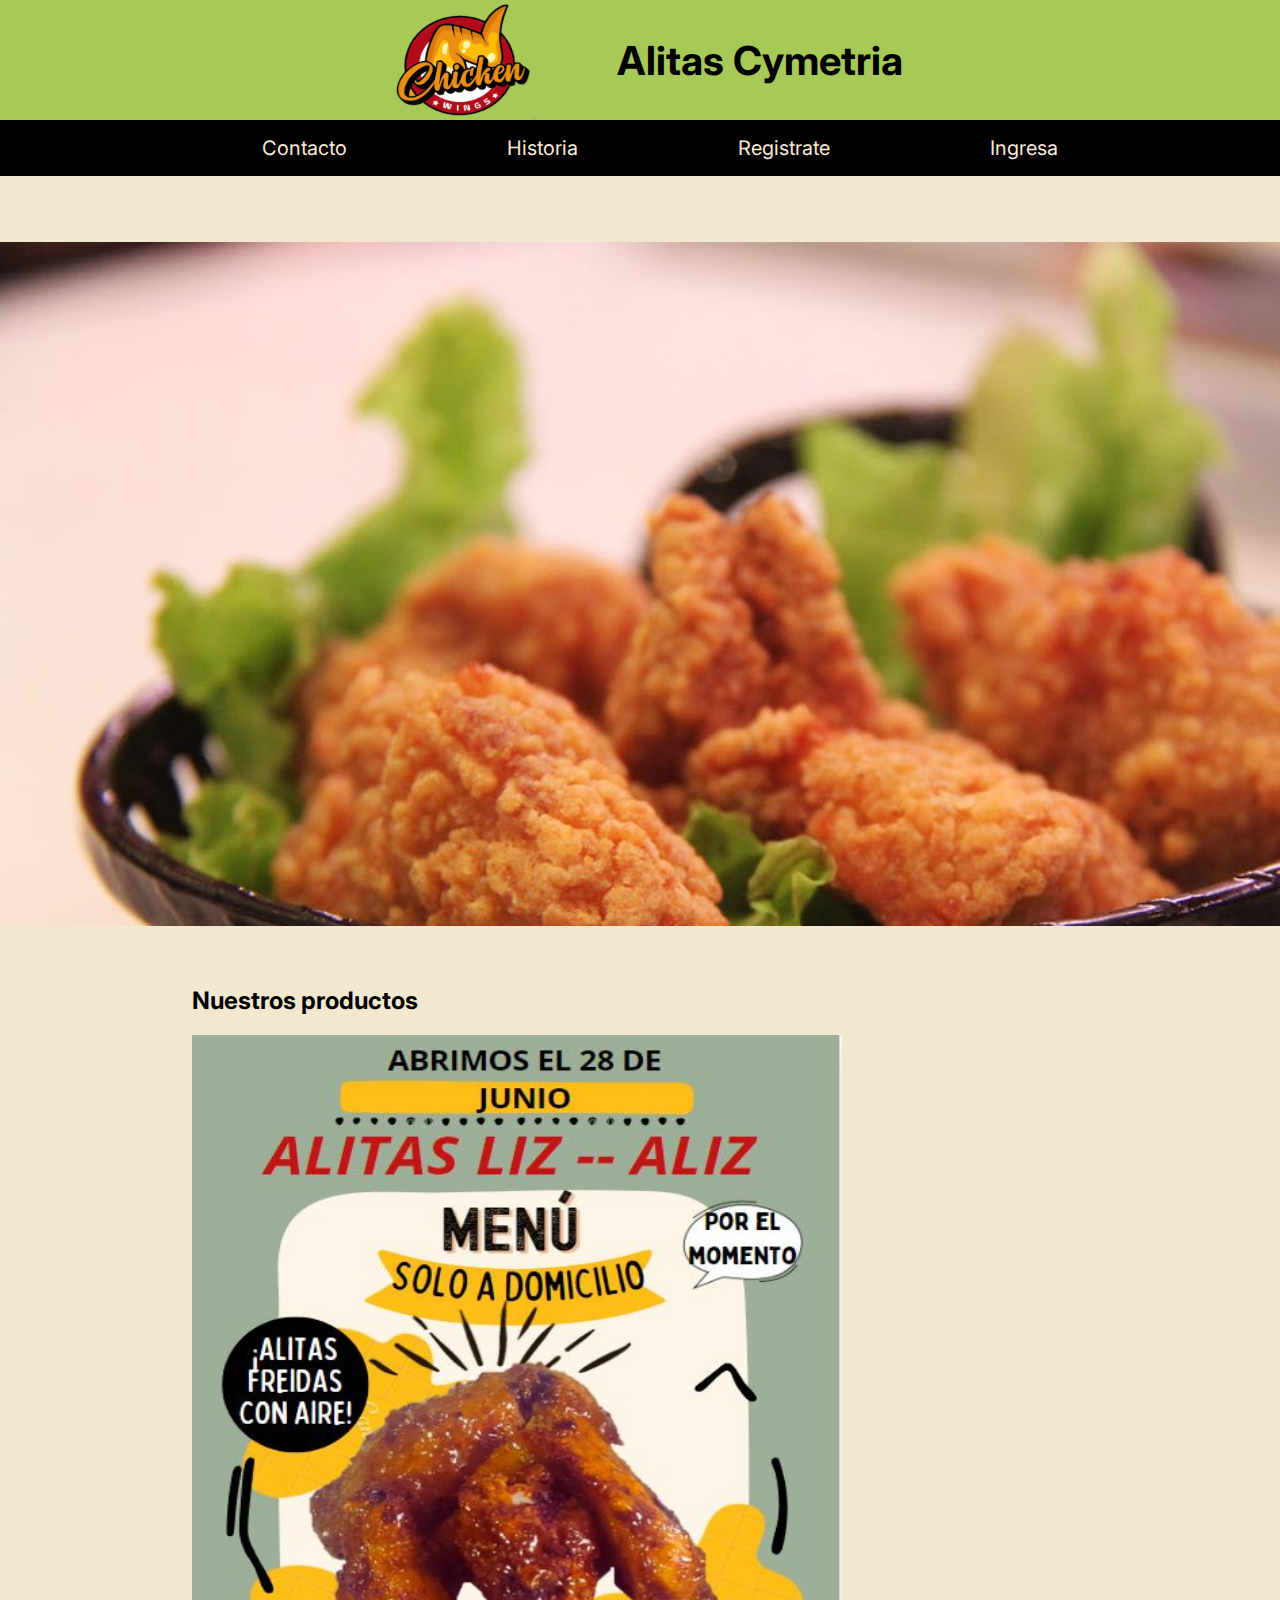
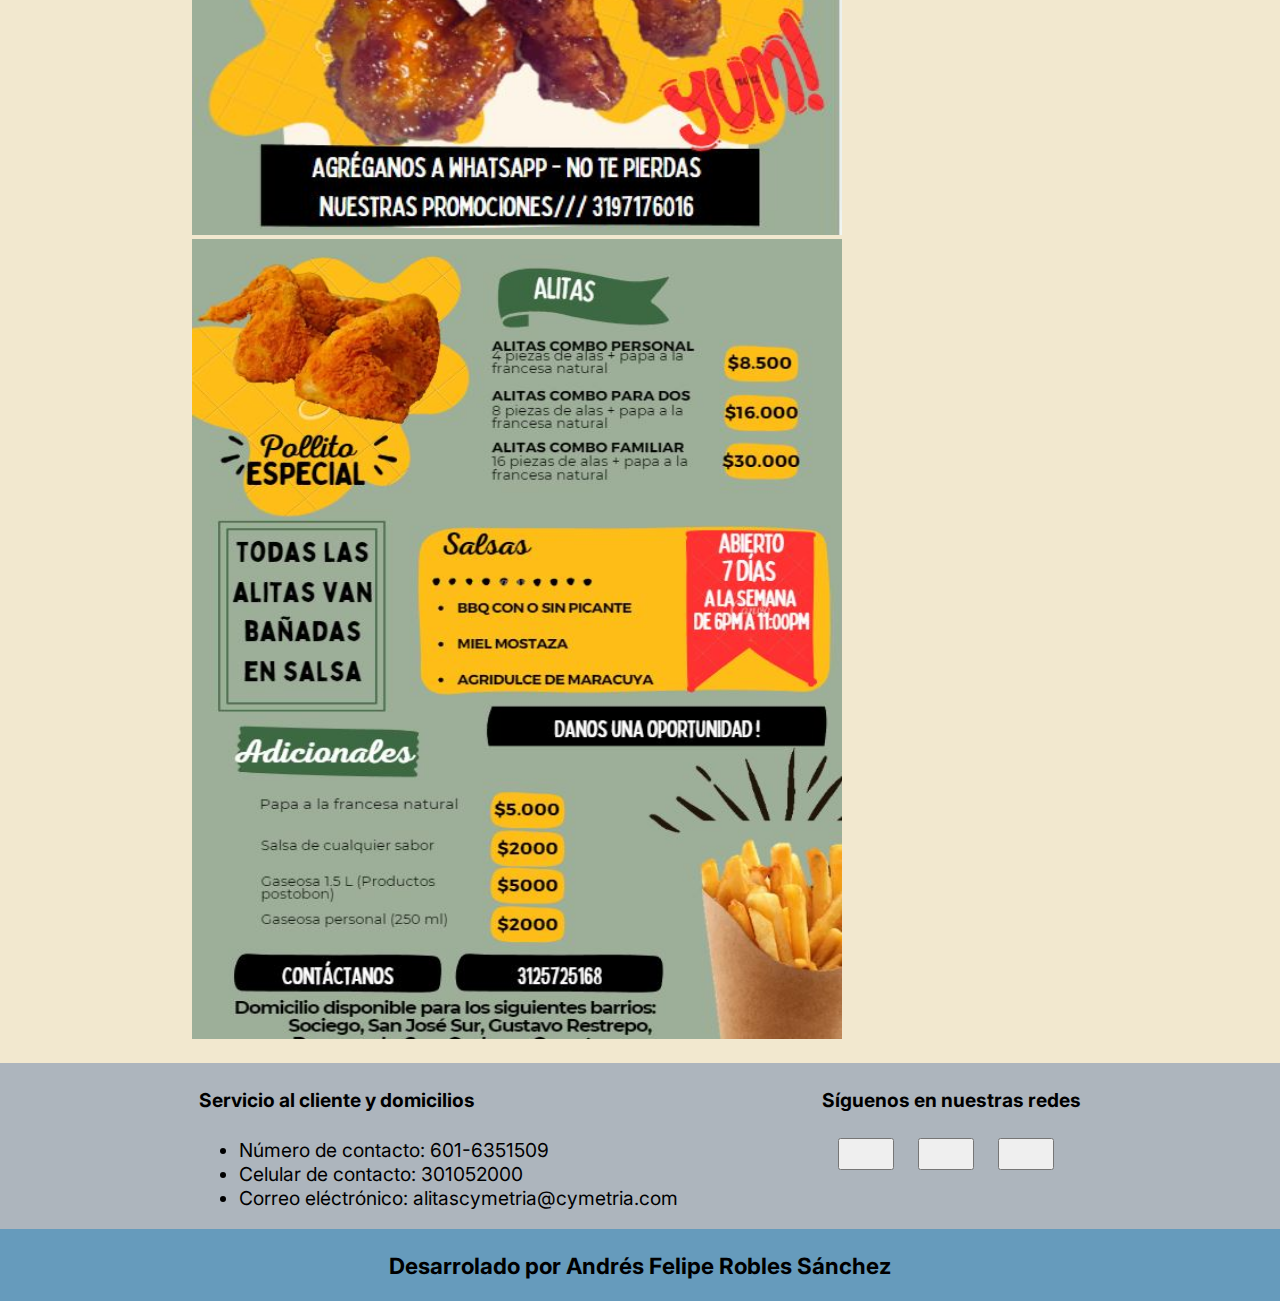
==== index.html @ 61d8322d "Carga de archivos" ====
<!DOCTYPE html>
<html lang="en">
<head>
    <meta charset="UTF-8">
    <meta name="viewport" content="width=device-width, initial-scale=1.0">
    <title>Alitas Cymetria</title>
    <link rel="stylesheet" href="style.css">
    <link rel="stylesheet" href="https://cdnjs.cloudflare.com/ajax/libs/font-awesome/6.6.0/css/all.min.css" integrity="sha512-Kc323vGBEqzTmouAECnVceyQqyqdsSiqLQISBL29aUW4U/M7pSPA/gEUZQqv1cwx4OnYxTxve5UMg5GT6L4JJg==" crossorigin="anonymous" referrerpolicy="no-referrer" />
    <style>
    .slider-frame {
        width: 1600px;
        height: 700px;
        margin:50px auto 0;
        overflow: hidden;
    }

    .slider-frame ul {
        display: flex;
        padding: 0;
        width: 200%;
        
        animation: slide 20s infinite alternate ease-in-out;
    }

    .slider-frame li {
        width: 100%;
        list-style: none;
    }

    .slider-frame img {
        width: 100%;
    }

    @keyframes slide {
        0% {margin-left: 0;}
        45% {margin-left: 0;}
        
        50% {margin-left: -100%;}
        85% {margin-left: -100%;}
        
    }

    .main_section_ofertas{
        margin-left: 15%;
    }

    .main_section_ofertas img{
        width: 650px;
        height: 800px;
    }
    </style>
</head>
<body>
    <header>
        <div class="header_div">
            <div class="header_div_superior">
                <img src="Imagenes/Logo.JPG" alt="logo" class="header_div_superior_logo">
                <h1 class="header_div_superior_titulo">Alitas Cymetria</h1>
            </div>
            <div class="header_div_inferior">
                <nav>
                    <ul class="header_div_inferior_lista">
                        <li><a href="contacto.html">Contacto</a></li>
                        <li><a href="historia.html">Historia</a></li>
                        <!--<li><a href="novedades.html">Novedades</a></li>-->
                        <!--<li><a href="mejoras.html">Mejoras</a></li>-->
                        <li><a href="registrese.html">Registrate</a></li>
                        <li><a href="ingresa.html">Ingresa</a></li>
                    </ul>
                </nav>
            </div> 
        </div>
    </header>
    <main>        
        <section class="main_section_slider">
            <div class="slider-frame">
                <ul>
                    <li><img src="Imagenes/slider1.jpg" alt="Pollo frito con lechuga"></li>
                    <li><img src="Imagenes/slider2.jpg" alt="Papas a la francesa"></li>
                </ul>
                <br>
                <br>
            </div>
            <br>
            <br>
        </section>
        <section class="main_section_ofertas">
            <h2>Nuestros productos</h2>
            <img src="Imagenes/alitasempresariales.JPG" alt="">
            <img src="Imagenes/alitasempresariales2.JPG" alt="">
            <br>
            <br>

        </section>
    </main>
    <footer>
        <div class="footer_div">
            <div class="footer_div_superior">
                <div class="footer_div_superior_izquierdo">  
                    <h4>Servicio al cliente y domicilios</h4>
                    <ul>
                        <li>Número de contacto: 601-6351509</li>
                        <li>Celular de contacto: 301052000</li>
                        <li>Correo eléctrónico: alitascymetria@cymetria.com</li>
                    </ul>
                </div>
                <div class="footer_div_superior_derecho">
                    <h4>Síguenos en nuestras redes</h4>
                    <div class="footer_div_superior_derecho_botones">
                        <button> <i class="fa-brands fa-instagram"></i>
                            <!--Instragram-->
                        </button>
                        <button> <i class="fa-brands fa-x-twitter"></i>
                            <!--Twitter-->
                        </button>
                        <button> <i class="fa-brands fa-facebook-f"></i>
                            <!--Facebook-->
                        </button>
                    </div>
                </div>
            </div>
            <div class="footer_div_inferior">
                <h3>Desarrolado por Andrés Felipe Robles Sánchez</h3>
            </div>
        </div>
    </footer>
    
</body>
</html>
---- style.css ----
@import url('https://fonts.googleapis.com/css2?family=Inter:ital,opsz,wght@0,14..32,100..900;1,14..32,100..900&display=swap');

body {
    font-family: "Inter", sans-serif;
    font-size: 1rem;   
    margin: 0;
    padding: 0;
    box-sizing: border-box;
    font-family: 'Inter', sans-serif;
    text-decoration: none;
    background-color: #f2e8cf;

}

header {
    background-color: #a7c957;
}

.header_div_superior{
    display: flex;
    margin-left: 1rem;
    justify-content: center;    
    align-items: center;
    gap: 5rem;
}

.header_div_superior_logo{
    width: 9rem;
    height: 7.5rem;
}

.header_div_superior_titulo {
    font-size: 2.5rem;
}

.header_div_inferior {
    display: flex;
    align-items: center;
    justify-content: center;
    background-color: black;
    height: 3.5rem;
}

.header_div_inferior a {    
    text-decoration: none;
    color: antiquewhite;
    padding: 1rem 5rem;
}

.header_div_inferior a:hover {
    background-color: white;
    color: black;
}

.header_div_inferior_lista {
    border-color: black;
    display: flex;
    font-size: 1.25rem;
    list-style: none;
}

footer {
    background-color: #adb5bd;
    justify-content: center;
    font-size: 1.2rem;
}

.footer_div_superior{
    display: flex;
    justify-content: center;
    gap: 9rem;
}

.footer_div_superior_derecho_botones {
    display: flex;
    gap: 1.5rem;
    margin-left: 1rem;
}

.footer_div_superior button{
    width: 3.5rem;
    height: 2rem;
    
    
}

.footer_div_inferior{
    text-align: center;
    padding: 0.001rem;
    background-color: #669bbc;
}
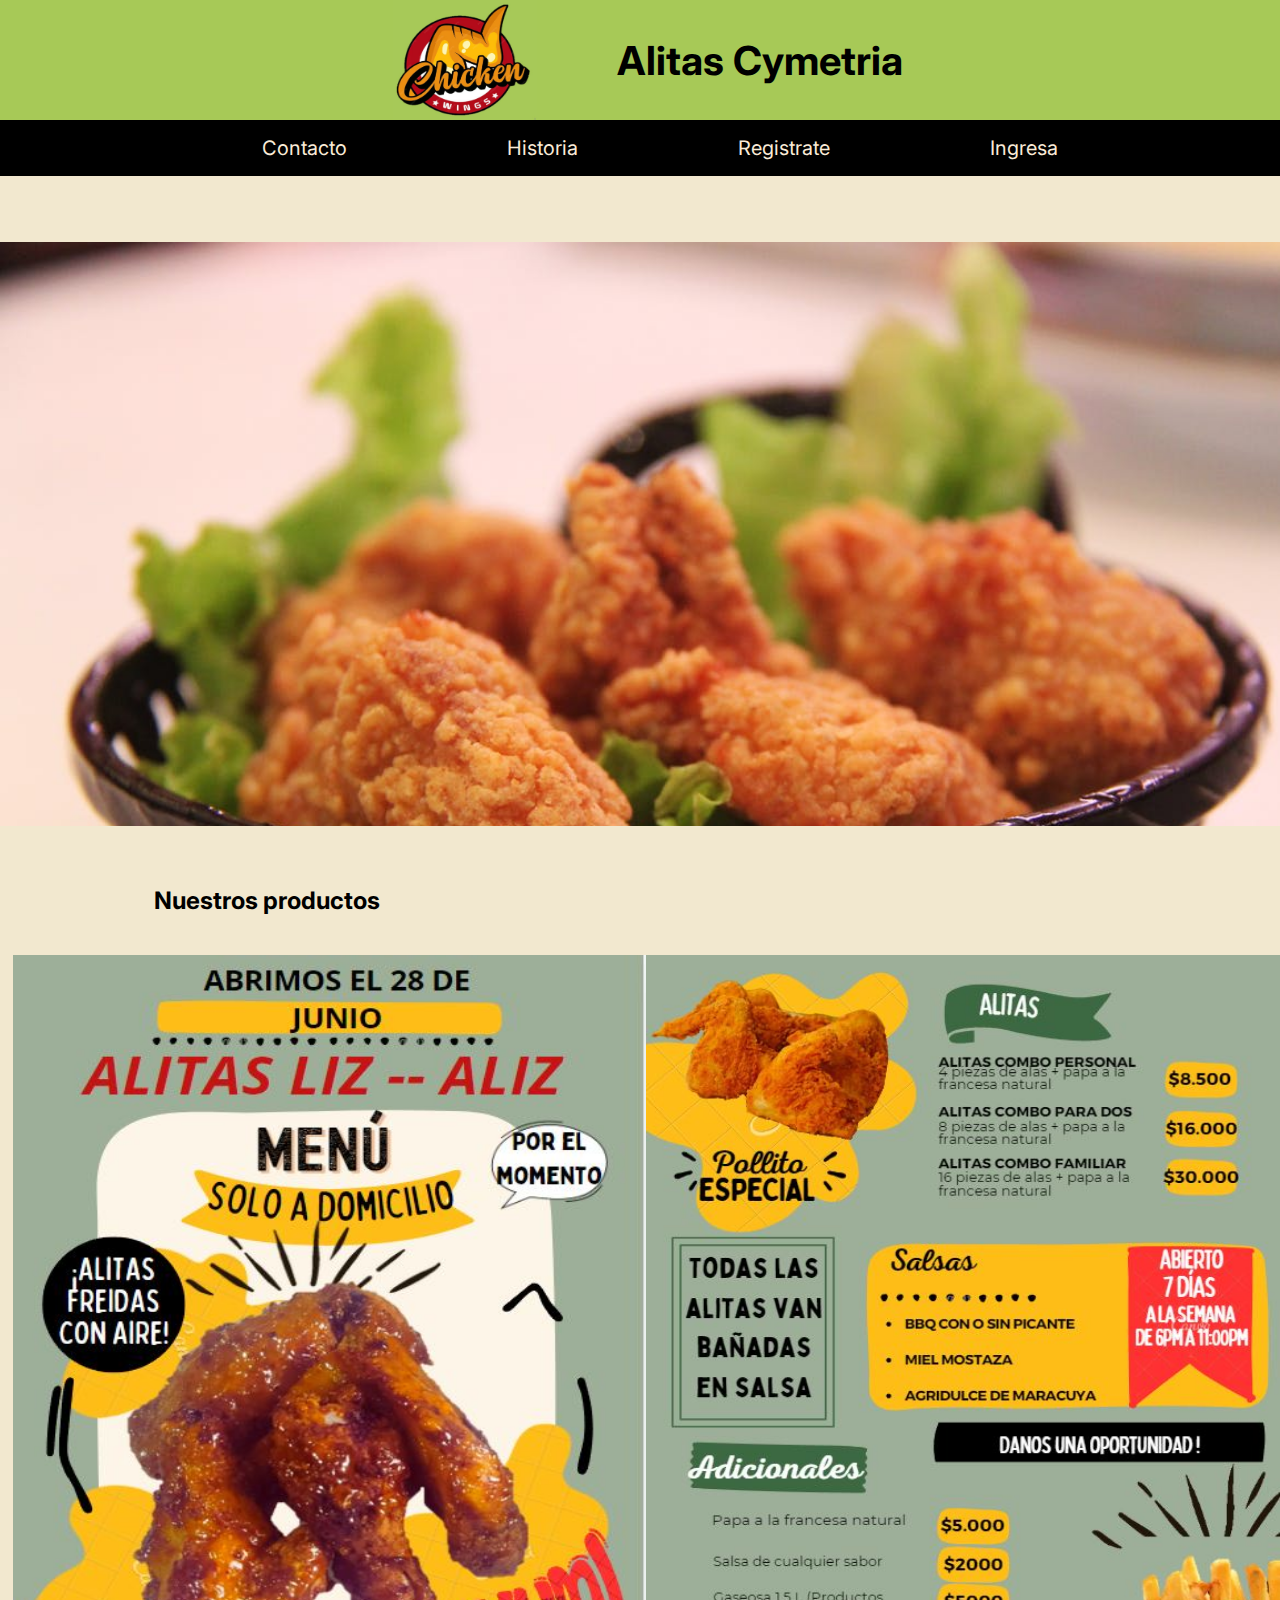
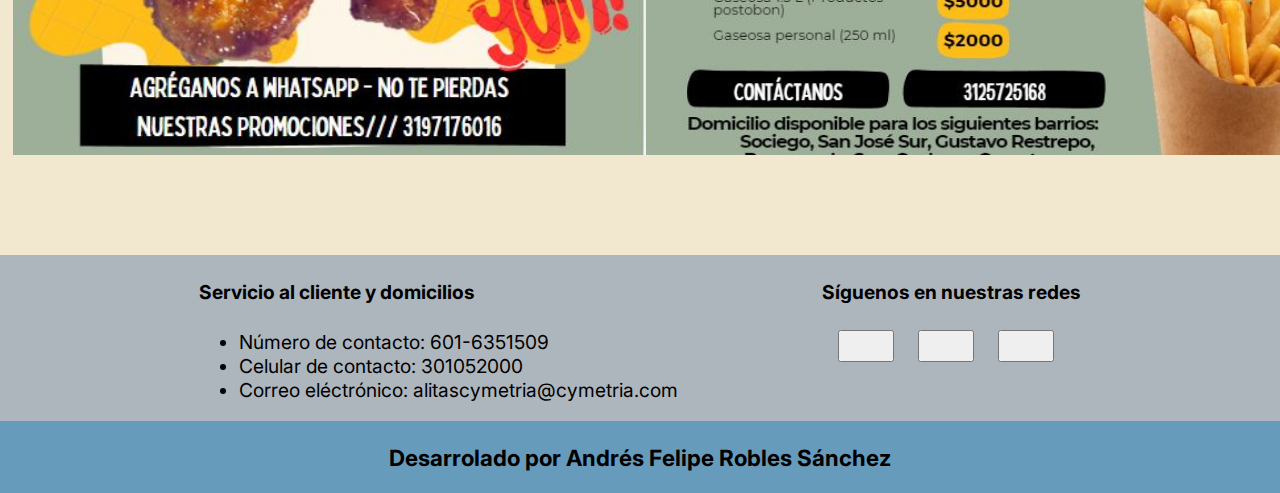
==== commit 6c65f958: "Carga antes de PHP" ====
--- a/index.html
+++ b/index.html
@@ -8,8 +8,8 @@
     <link rel="stylesheet" href="https://cdnjs.cloudflare.com/ajax/libs/font-awesome/6.6.0/css/all.min.css" integrity="sha512-Kc323vGBEqzTmouAECnVceyQqyqdsSiqLQISBL29aUW4U/M7pSPA/gEUZQqv1cwx4OnYxTxve5UMg5GT6L4JJg==" crossorigin="anonymous" referrerpolicy="no-referrer" />
     <style>
     .slider-frame {
-        width: 1600px;
-        height: 700px;
+        width: 1400px;
+        height: 600px;
         margin:50px auto 0;
         overflow: hidden;
     }
@@ -26,6 +26,10 @@
         width: 100%;
         list-style: none;
     }
+    
+    h2 { 
+        margin-left: 12%;
+    }
 
     .slider-frame img {
         width: 100%;
@@ -41,7 +45,10 @@
     }
 
     .main_section_ofertas{
-        margin-left: 15%;
+        margin-left: 1%;
+        display: flex;
+        justify-content: center;
+        align-items: center;
     }
 
     .main_section_ofertas img{
@@ -84,14 +91,20 @@
             <br>
             <br>
         </section>
+        <h2>Nuestros productos</h2>
+        <br>
         <section class="main_section_ofertas">
-            <h2>Nuestros productos</h2>
             <img src="Imagenes/alitasempresariales.JPG" alt="">
             <img src="Imagenes/alitasempresariales2.JPG" alt="">
             <br>
             <br>
 
         </section>
+            <br>
+            <br>
+            <br>
+            <br>
+            <br>
     </main>
     <footer>
         <div class="footer_div">
